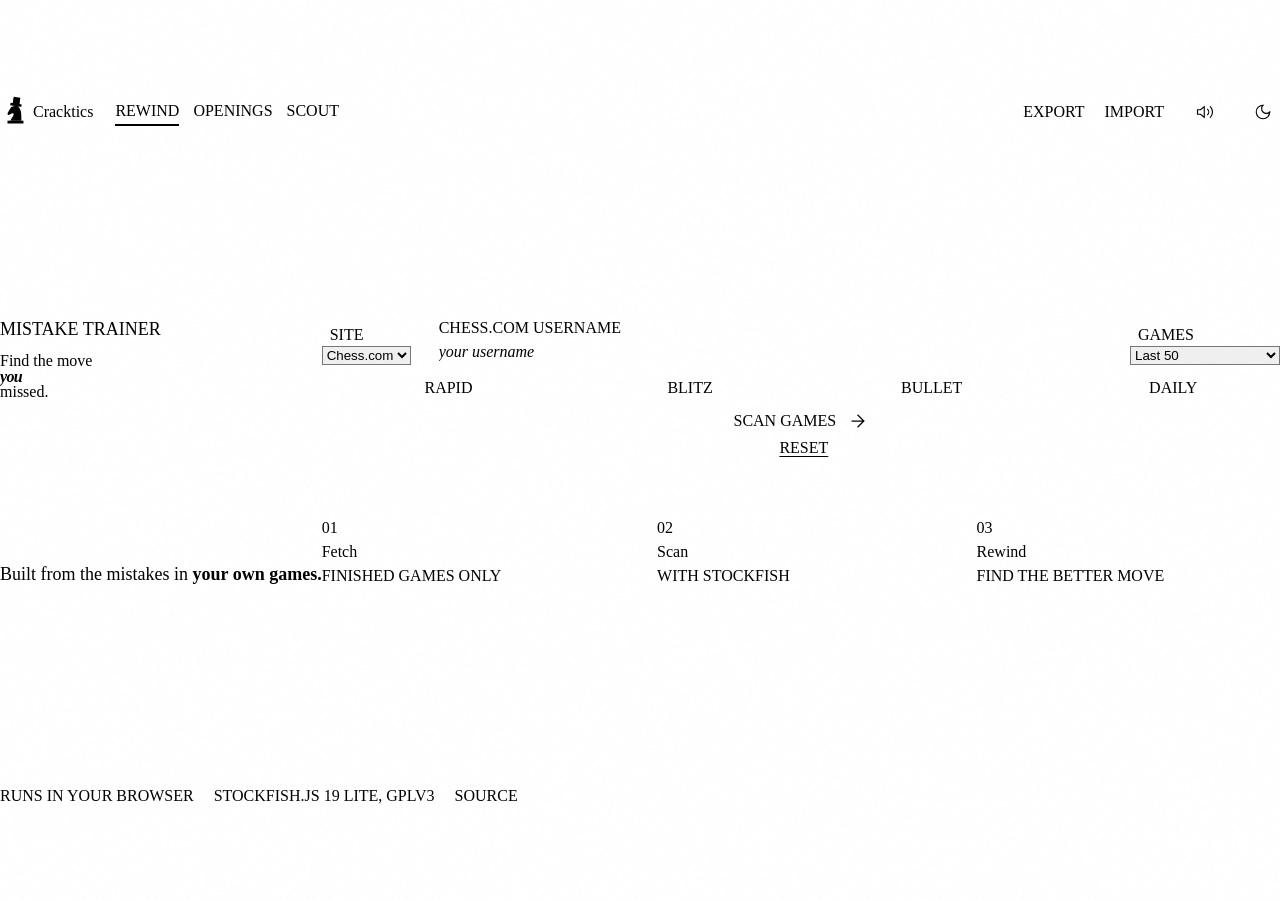
==== web/index.html @ 3b140f95 "Rename the Drill page to Rewind" ====
<!doctype html>
<html lang="en">
<head>
<meta charset="utf-8">
<meta name="viewport" content="width=device-width,initial-scale=1,viewport-fit=cover">
<title>Cracktics</title>
<meta name="description" content="Rewind to the moment before each mistake in your own games and find the move you missed.">
<meta name="theme-color" content="#ffffff">
<link rel="icon" href="./favicon.svg" type="image/svg+xml">
<script>
  // Apply the saved theme (or the system's) before first paint, so the page never flashes.
  try {
    const t = localStorage.getItem("theme") || (matchMedia("(prefers-color-scheme: dark)").matches ? "dark" : "light");
    document.documentElement.dataset.theme = t;
  } catch { document.documentElement.dataset.theme = "light"; }
</script>
<link rel="preconnect" href="https://fonts.googleapis.com">
<link rel="preconnect" href="https://fonts.gstatic.com" crossorigin>
<link rel="stylesheet" href="https://fonts.googleapis.com/css2?family=Playfair+Display:ital,wght@0,400;0,700;1,400;1,700&family=Source+Serif+4:ital,wght@0,400;0,600;1,400&family=JetBrains+Mono:wght@400;500&display=swap">
<link rel="stylesheet" href="https://fonts.googleapis.com/css2?family=Noto+Sans+Symbols+2&display=swap&text=%E2%99%9A%E2%99%9B%E2%99%9C%E2%99%9D%E2%99%9E%E2%99%9F">
<link rel="stylesheet" href="./styles/tokens.css">
<link rel="stylesheet" href="./styles/app.css">
<script type="importmap">{"imports": {"chess.js": "./vendor/chess.js"}}</script>
</head>
<body data-view="intro">
<a class="skip" href="#panel">Skip to the controls</a>
<!-- Icons: lucide (ISC), inlined as a sprite, stroke 1.5. -->
<svg width="0" height="0" style="position:absolute" aria-hidden="true">
  <symbol id="i-next" viewBox="0 0 24 24"><path d="M5 12h14M12 5l7 7-7 7"/></symbol>
  <symbol id="i-moon" viewBox="0 0 24 24"><path d="M12 3a6 6 0 0 0 9 9 9 9 0 1 1-9-9Z"/></symbol>
  <symbol id="i-check" viewBox="0 0 24 24"><path d="M20 6 9 17l-5-5"/></symbol>
  <symbol id="i-x" viewBox="0 0 24 24"><path d="M18 6 6 18M6 6l12 12"/></symbol>
  <symbol id="i-rewind" viewBox="0 0 24 24"><path d="M11 19 2 12l9-7v14ZM22 19l-9-7 9-7v14Z"/></symbol>
  <symbol id="i-replay" viewBox="0 0 24 24"><path d="M3 12a9 9 0 1 0 9-9 9.75 9.75 0 0 0-6.74 2.74L3 8"/><path d="M3 3v5h5"/></symbol>
  <symbol id="i-sound" viewBox="0 0 24 24"><path d="M11 5 6 9H2v6h4l5 4V5ZM15.54 8.46a5 5 0 0 1 0 7.07M19.07 4.93a10 10 0 0 1 0 14.14"/></symbol>
  <symbol id="i-mute" viewBox="0 0 24 24"><path d="M11 5 6 9H2v6h4l5 4V5ZM22 9l-6 6M16 9l6 6"/></symbol>
  <!-- Site marks: Simple Icons (CC0 path data); the names are their owners' trademarks. -->
  <symbol id="i-chesscom" viewBox="0 0 24 24"><path d="M12 0a3.85 3.85 0 0 0-3.875 3.846A3.84 3.84 0 0 0 9.73 6.969l-2.79 1.85c0 .622.144 1.114.434 1.649H9.83c-.014.245-.014.549-.014.925 0 .025.003.048.006.071-.064 1.353-.507 3.472-3.62 5.842-.816.625-1.423 1.495-1.806 2.533a.33.33 0 0 0-.045.084 8.124 8.124 0 0 0-.39 2.516c0 .1.216 1.561 8.038 1.561s8.038-1.46 8.038-1.561c0-2.227-.824-4.048-2.24-5.133-4.034-3.08-3.586-5.74-3.644-6.838h2.458c.29-.535.434-1.027.434-1.649l-2.79-1.836a3.86 3.86 0 0 0 1.604-3.123A3.873 3.873 0 0 0 13.445.275c-.004-.002-.01.004-.015.004A3.76 3.76 0 0 0 12 0Z"/></symbol>
  <symbol id="i-lichess" viewBox="0 0 24 24"><path d="M10.457 6.161a.237.237 0 0 0-.296.165c-.8 2.785 2.819 5.579 5.214 7.428.653.504 1.216.939 1.591 1.292 1.745 1.642 2.564 2.851 2.733 3.178a.24.24 0 0 0 .275.122c.047-.013 4.726-1.3 3.934-4.574a.257.257 0 0 0-.023-.06L18.204 3.407 18.93.295a.24.24 0 0 0-.262-.293c-1.7.201-3.115.435-4.5 1.425-4.844-.323-8.718.9-11.213 3.539C.334 7.737-.246 11.515.085 14.128c.763 5.655 5.191 8.631 9.081 9.532.993.229 1.974.34 2.923.34 3.344 0 6.297-1.381 7.946-3.85a.24.24 0 0 0-.372-.3c-3.411 3.527-9.002 4.134-13.296 1.444-4.485-2.81-6.202-8.41-3.91-12.749C4.741 4.221 8.801 2.362 13.888 3.31c.056.01.115 0 .165-.029l.335-.197c.926-.546 1.961-1.157 2.873-1.279l-.694 1.993a.243.243 0 0 0 .02.202l6.082 10.192c-.193 2.028-1.706 2.506-2.226 2.611-.287-.645-.814-1.364-2.306-2.803-.422-.407-1.21-.941-2.124-1.56-2.364-1.601-5.937-4.02-5.391-5.984a.239.239 0 0 0-.165-.295z"/></symbol>
  <symbol id="i-sun" viewBox="0 0 24 24"><circle cx="12" cy="12" r="4"/><path d="M12 2v2M12 20v2M4.93 4.93l1.41 1.41M17.66 17.66l1.41 1.41M2 12h2M20 12h2M6.34 17.66l-1.41 1.41M19.07 4.93l-1.41 1.41"/></symbol>
</svg>

<div class="app">
  <header class="bar">
    <div class="bar-left">
    <a class="wordmark" href="./" title="Cracktics home">
      <svg class="brand" viewBox="0 0 32 32" aria-hidden="true">
        <path class="ink" d="M11 27.4H22.8C22.8 22 23.2 16 19.6 12.4L19.2 10.2L17.2 11.4C13.8 11.6 11 13.8 9.6 16.6L8 19.8C7.8 20.9 8.9 21.7 10 21.1L12.4 19.6C13.6 19.1 14.7 19.5 14.6 20.8C14.1 23.2 12 24.6 11 27.4Z"/>
        <rect class="ink" x="8" y="27.4" width="17" height="3"/>
        <g class="hat"><g transform="translate(0 1) rotate(8 17 8)">
          <rect class="gap" x="11.2" y="8.2" width="12" height="2.6"/>
          <rect class="ink" x="11.8" y="8.6" width="10.8" height="1.8"/>
          <rect class="ink" x="13.6" y="1.4" width="7.2" height="7.4"/>
          <rect class="accent" x="13.6" y="6.1" width="7.2" height="1.5"/>
        </g></g>
        <circle class="gap" cx="14.2" cy="15.2" r="3"/>
        <circle class="ring" cx="14.2" cy="15.2" r="2.2" stroke-width="1.4"/>
        <path class="ring" d="M16.1 16.6c1.7 1.3 2.4 3.3 2 5.6" stroke-width="0.9"/>
      </svg><span>Cracktics</span></a>
    <nav class="tools" aria-label="Tools">
      <a href="./" aria-current="page">Rewind</a>
      <a href="openings/">Openings</a>
      <a href="scout/">Scout</a>
    </nav>
    </div>
    <div class="bar-right">
      <nav class="bar-links" aria-label="Progress">
        <button class="btn ghost" id="btn-export" type="button">Export</button>
        <label class="btn ghost" for="file-import">Import<input class="visually-hidden" type="file" id="file-import" accept="application/json"></label>
      </nav>
      <button class="theme-btn" id="btn-sound" type="button" aria-pressed="true" aria-label="Sound on" title="Sound on">
        <svg class="icon on" aria-hidden="true"><use href="#i-sound"/></svg>
        <svg class="icon off" aria-hidden="true"><use href="#i-mute"/></svg>
      </button>
      <button class="theme-btn" id="btn-theme" type="button" aria-pressed="false" aria-label="Switch to night mode" title="Switch to night mode">
        <svg class="icon moon" aria-hidden="true"><use href="#i-moon"/></svg>
        <svg class="icon sun" aria-hidden="true"><use href="#i-sun"/></svg>
      </button>
    </div>
  </header>

  <main class="main">
    <div class="stage">
      <div class="hero">
        <div>
          <p class="label">Mistake trainer</p>
          <h1 id="hero-title"><span class="fit" data-fit="0.95">Find the move</span><span class="fit em" data-fit="0.75">you</span><span class="fit" data-fit="0.78">missed.</span></h1>
        </div>
        <div>
          <div class="hero-rule" aria-hidden="true"></div>
          <p>Built from the mistakes in <b>your own games.</b></p>
        </div>
      </div>
      <div class="boardbox">
        <div class="board" id="board" role="grid" aria-label="Chess board"></div>
        <svg class="arrows" id="arrows" viewBox="0 0 8 8" aria-hidden="true"></svg>
        <div class="pop" id="pop" aria-hidden="true"><svg class="icon"><use href="#i-check"/></svg></div>
      </div>
    </div>

    <section class="panel" id="panel" aria-label="Controls">
      <form class="form" id="start">
        <div class="form-summary">
          <span class="who" id="who"></span>
          <button class="btn ghost" type="button" id="btn-change">Change</button>
        </div>
        <div class="form-body">
          <div class="form-row who-row">
            <label class="field site-field"><span class="label">Site</span>
              <select id="site" data-compact>
                <option value="chesscom" data-icon="i-chesscom" selected>Chess.com</option>
                <option value="lichess" data-icon="i-lichess">Lichess</option>
              </select>
            </label>
            <label class="field"><span class="label" id="username-label">Chess.com username</span>
              <input class="input" type="text" id="username" autocomplete="username" autocapitalize="off" spellcheck="false" placeholder="your username" required>
            </label>
            <label class="field"><span class="label">Games</span>
              <select id="range">
                <optgroup label="Most recent">
                  <option value="g25">Last 25</option>
                  <option value="g50" selected>Last 50</option>
                  <option value="g100">Last 100</option>
                  <option value="g200">Last 200</option>
                </optgroup>
                <optgroup label="Time span">
                  <option value="d7">Past week</option>
                  <option value="d14">Past 2 weeks</option>
                  <option value="d30">Past month</option>
                  <option value="d90">Past 3 months</option>
                  <option value="d182">Past 6 months</option>
                  <option value="d365">Past year</option>
                  <option value="all">All time</option>
                </optgroup>
              </select>
            </label>
          </div>
          <div class="form-row tc" style="margin-top:14px">
            <fieldset class="toggles">
              <legend class="visually-hidden">Time controls</legend>
              <label class="toggle"><input type="checkbox" name="tc" value="rapid" checked><span><i class="tick" aria-hidden="true"></i>Rapid</span></label>
              <label class="toggle"><input type="checkbox" name="tc" value="blitz"><span><i class="tick" aria-hidden="true"></i>Blitz</span></label>
              <label class="toggle"><input type="checkbox" name="tc" value="bullet"><span><i class="tick" aria-hidden="true"></i>Bullet</span></label>
              <label class="toggle"><input type="checkbox" name="tc" value="daily"><span><i class="tick" aria-hidden="true"></i>Daily</span></label>
            </fieldset>
            <button class="btn primary" type="submit" id="btn-scan"><span id="scan-label">Scan games</span><svg class="icon"><use href="#i-next"/></svg></button>
            <p class="resume label" id="resume" aria-live="polite">
              <span id="resume-text"></span>
              <button class="link-btn" type="button" id="btn-reset">Reset</button>
              <span class="confirm" id="reset-confirm" hidden>Clear it?
                <button class="link-btn" type="button" id="btn-reset-yes">Clear</button>
                <button class="link-btn" type="button" id="btn-reset-no">Keep</button>
              </span>
            </p>
          </div>
        </div>
        <p class="error" id="error" role="alert" hidden></p>
      </form>

      <ol class="how" aria-label="How it works">
        <li tabindex="0"><h2>Fetch</h2><span class="label">Finished games only</span>
          <div class="peek" aria-hidden="true"><ul class="peek-games">
            <li><b class="w">W</b>vs pawnstorm<span>1–0</span></li>
            <li><b class="l">L</b>vs knightowl<span>0–1</span></li>
            <li><b class="w">W</b>vs e4enjoyer<span>1–0</span></li>
            <li><b class="d">½</b>vs rookie_92<span>½–½</span></li>
          </ul><p>Your finished games, newest first</p></div></li>
        <li tabindex="0"><h2>Scan</h2><span class="label">With Stockfish</span>
          <div class="peek" aria-hidden="true"><div class="mini scanning"><i class="mp " style="--f:4;--r:1;background-image:url(pieces/wK.svg)"></i><i class="mp " style="--f:0;--r:1;background-image:url(pieces/wR.svg)"></i><i class="mp " style="--f:1;--r:2;background-image:url(pieces/wP.svg)"></i><i class="mp " style="--f:5;--r:2;background-image:url(pieces/wP.svg)"></i><i class="mp " style="--f:6;--r:8;background-image:url(pieces/bK.svg)"></i><i class="mp " style="--f:3;--r:4;background-image:url(pieces/bN.svg)"></i><i class="flag" style="--f:3;--r:4"></i><i class="sweep"></i></div><p>Stockfish checks every move you made</p></div></li>
        <li tabindex="0"><h2>Rewind</h2><span class="label">Find the better move</span>
          <div class="peek" aria-hidden="true"><div class="mini"><i class="mp " style="--f:4;--r:1;background-image:url(pieces/wK.svg)"></i><i class="mp " style="--f:0;--r:1;background-image:url(pieces/wR.svg)"></i><i class="mp " style="--f:1;--r:2;background-image:url(pieces/wP.svg)"></i><i class="mp " style="--f:5;--r:2;background-image:url(pieces/wP.svg)"></i><i class="mp " style="--f:6;--r:8;background-image:url(pieces/bK.svg)"></i><i class="mp jump" style="--f:3;--r:4;background-image:url(pieces/bN.svg)"></i><svg class="mini-arrow" viewBox="0 0 8 8"><defs><marker id="mini-head" viewBox="0 0 4 4" refX="2" refY="2" markerWidth="2.2" markerHeight="2.2" orient="auto"><path d="M0 0 4 2 0 4Z"/></marker></defs><path d="M3.5 4.5 2.6 6.3" marker-end="url(#mini-head)"/></svg><i class="tick">✓</i></div><p>Back to before your mistake: find the move you missed</p></div></li>
      </ol>

      <div class="status" id="status" hidden aria-live="polite">
        <div class="readout"><span class="mark" id="status-led" data-state="scanning"></span><span id="status-text"></span></div>
        <div class="meter"><i id="bar"></i></div>
      </div>

      <p class="waiting" id="waiting"><span class="spinner" aria-hidden="true"></span>First positions in a few seconds</p>

      <div class="counters" id="trainer">
        <div class="counter"><b id="st-done">0</b><span class="label">Answered</span></div>
        <div class="counter"><b id="st-acc">–</b><span class="label">Correct</span></div>
        <div class="counter"><b id="st-streak">0</b><span class="label">Streak</span></div>
        <div class="counter vu" title="Spaced repetition: a miss sends a position back to box 1, so it returns sooner">
          <div class="boxes" id="boxes"></div>
          <span class="label">Review boxes</span>
        </div>
      </div>

      <section class="drill" aria-label="Position">
        <div class="meta" id="meta"></div>
        <div class="step-row"><p class="step label" id="step"></p><span class="material label" id="material" title="Material on the board for you (P1 N3 B3 R5 Q9)"></span></div>
        <p class="question" id="question"></p>
        <p class="context label" id="context"></p>

        <div class="answer" id="actions">
          <span class="label">Answer</span>
          <span class="hint-move">Move your piece on the board</span>
          <button class="btn ghost reveal" id="btn-hint" type="button">Hint</button>
          <button class="btn ghost reveal" id="btn-show" type="button" hidden>Show me</button>
        </div>

        <p class="note" id="note" role="status" hidden></p>

        <div id="feedback"></div>
        <div class="btns"><button class="btn primary" id="btn-next" type="button" hidden>Next<svg class="icon"><use href="#i-next"/></svg></button></div>
        <span class="visually-hidden" id="device-side"></span>
      </section>

    </section>
  </main>

  <footer class="foot label">
    <span id="import-note">Runs in your browser</span>
    <a href="https://github.com/nmrugg/stockfish.js" target="_blank" rel="noopener">Stockfish.js 19 lite, GPLv3</a>
    <a href="https://github.com/chongmindev/cracktics" target="_blank" rel="noopener">Source</a>
  </footer>
</div>
<script type="module" src="./src/app.js"></script>
</body>
</html>
---- web/styles/app.css ----
/* Components, from tokens.css only. Radius is 0 everywhere; no drop shadows (inset outlines only).
   The accent appears on the board, the active scan chips, the key move card, progress and the hero's one word. */

[hidden] { display: none !important; }
*, *::before, *::after { box-sizing: border-box; border-radius: 0; }

html { background: var(--paper); }
body {
  margin: 0;
  color: var(--ink);
  font: 400 1rem/1.625 var(--f-body);
  background: var(--paper);
}
/* Paper: horizontal print lines plus faint noise, so the page isn't flat (in either theme). */
body::before, body::after { content: ""; position: fixed; inset: 0; pointer-events: none; z-index: 0; }
body::before { background-image: repeating-linear-gradient(0deg, transparent 0 1px, var(--ink) 1px 2px); background-size: 100% 4px; opacity: 0.015; }
body::after { opacity: 0.02; background-image: url("data:image/svg+xml,%3Csvg viewBox='0 0 256 256' xmlns='http://www.w3.org/2000/svg'%3E%3Cfilter id='n'%3E%3CfeTurbulence type='fractalNoise' baseFrequency='0.8' numOctaves='4' stitchTiles='stitch'/%3E%3C/filter%3E%3Crect width='100%25' height='100%25' filter='url(%23n)'/%3E%3C/svg%3E"); }

a { color: inherit; text-decoration: none; border-bottom: var(--thin); }
a:hover { border-bottom-color: var(--accent); }
:focus-visible { outline: 3px solid var(--ink); outline-offset: 3px; }
.icon { width: 20px; height: 20px; flex: none; stroke: currentColor; fill: none; stroke-width: 1.5; stroke-linecap: square; }
.visually-hidden { position: absolute; width: 1px; height: 1px; overflow: hidden; clip: rect(0 0 0 0); white-space: nowrap; }
.skip { position: absolute; left: 8px; top: -100px; z-index: 10; background: var(--ink); color: var(--paper); padding: 12px 20px; font: 500 12px var(--f-mono); letter-spacing: var(--track-label); text-transform: uppercase; border: 0; }
.skip:focus { top: 8px; }

.label { font: 500 0.75rem/1.4 var(--f-mono); letter-spacing: var(--track-label); text-transform: uppercase; color: var(--ink-muted); }

/* ---------- App frame: one screen on desktop ---------- */
.app { position: relative; z-index: 1; display: grid; grid-template-rows: var(--bar) minmax(0, 1fr) auto; min-height: 100dvh; }
@media (min-width: 1024px) and (min-height: 700px) { .app { height: 100dvh; } }

.bar { display: flex; align-items: center; justify-content: space-between; gap: 24px; padding: 0 var(--pad); border-bottom: var(--thick); }
.wordmark { display: flex; align-items: center; gap: 3px; color: var(--ink); border-bottom: 0;
  font: italic 700 1.375rem/1 var(--f-display); letter-spacing: var(--track-tight); }
.wordmark:focus-visible { outline: 3px solid var(--accent); outline-offset: 4px; }
/* The favicon's knight, drawn in the page's ink so it follows night mode. Hover tips the hat. */
.brand { width: 30px; height: 30px; flex: none; margin-top: -4px; }
.brand .ink { fill: var(--ink); } .brand .gap { fill: var(--paper); } .brand .accent { fill: var(--accent); }
.brand .ring { fill: none; stroke: var(--accent); }
.brand .hat { transition: transform var(--t); transform-box: view-box; transform-origin: 14px 10px; }
.wordmark:hover .brand .hat { transform: translateY(-1.5px) rotate(-10deg); }
.wordmark:hover span { color: var(--accent); }
.bar-right { display: flex; align-items: center; gap: 24px; }
.bar-links { display: flex; gap: 20px; }
@media (max-width: 640px) { .bar-links { display: none; } }
@media (max-width: 420px) { .bar, .bar-right { gap: 12px; } .status-chip { gap: 6px; } }
@media (max-width: 370px) { .status-chip .label { display: none; } }

/* Status mark: a small square. Hollow = idle, filled = ready, blinking = working. */
.mark { display: inline-block; width: 10px; height: 10px; border: var(--medium); flex: none; vertical-align: middle; }
.mark[data-state="ready"] { background: var(--ink); }
.mark[data-state="fetching"], .mark[data-state="scanning"] { background: var(--ink); animation: blink 1s steps(1) infinite; }
.mark[data-state="error"] { background: var(--ink); outline: var(--medium); outline-offset: 2px; }
@keyframes blink { 50% { background: transparent; } }
.status-chip { display: flex; align-items: center; gap: 10px; }

.main { display: grid; gap: var(--gap); padding: var(--pad); min-height: 0; grid-template-columns: minmax(0, 1fr); }
@media (min-width: 1024px) {
  .main { grid-template-columns: auto minmax(360px, 1fr); max-width: 1280px; width: 100%; margin: 0 auto; }
}

/* ---------- Left: the stage (hero type, then the board) ---------- */
.stage { position: relative; width: 100%; aspect-ratio: 1; }
@media (min-width: 1024px) {
  /* As tall as the panel beside it (top and bottom line up), square, at most about half the width. */
  .stage { height: auto; align-self: start; width: min(52vw, calc(100dvh - var(--bar) - var(--foot) - 2 * var(--pad))); }
}
.hero { position: absolute; inset: 0; display: flex; flex-direction: column; justify-content: flex-start; padding: 0 0 8px; }
.hero h1 { margin: 12px 0 0; font: 700 clamp(3rem, min(8vw, 11vh), 8rem)/0.92 var(--f-display); letter-spacing: var(--track-tighter); }
/* Each line is fitted to the stage width by app.js (fitHero), so the three lines form one block and
   "before" becomes the graphic word. The clamp above is only the fallback before the fit runs. */
.hero h1 .fit { display: block; width: max-content; white-space: nowrap; }
.hero h1 .em { font-style: italic; font-weight: 700; color: var(--accent); letter-spacing: -0.04em; line-height: 0.82; }
.hero-rule { display: flex; align-items: center; gap: 0; margin: 20px 0; }
.hero-rule::before { content: ""; flex: 1; border-top: var(--thick); }
.hero-rule::after { content: ""; width: 14px; height: 14px; border: var(--medium); background: var(--accent); }
.hero p { margin: 0; max-width: 44ch; font-size: 1.125rem; color: var(--ink-muted); }
.hero p b { color: var(--ink); font-weight: 600; }

.boardbox { position: absolute; inset: 0; border: var(--medium); }
.board { display: grid; grid-template-columns: repeat(8, 1fr); grid-template-rows: repeat(8, 1fr); width: 100%; height: 100%; }
/* The one place the accent fills an area: the board. Solid squares, real piece drawings. */
.sq { position: relative; display: flex; align-items: center; justify-content: center; border: 0; padding: 0; margin: 0; cursor: pointer; font: inherit; background: var(--sq-light); }
.sq.d { background: var(--sq-dark); }
.sq:focus-visible { outline: 3px solid var(--ink); outline-offset: -3px; z-index: 2; }
/* Last move: an accent frame, no fill, so it reads on light and dark squares alike. */
.sq .lm { position: absolute; inset: 0; box-shadow: inset 0 0 0 3px var(--board-mark); pointer-events: none; }
.sq.sel { box-shadow: inset 0 0 0 4px var(--ink); }
/* Legal targets of the selected piece: a thin frame, no center dots. */
.sq .target { position: absolute; inset: 0; box-shadow: inset 0 0 0 2px color-mix(in srgb, var(--ink) 45%, transparent); pointer-events: none; }
.sq:hover .target { box-shadow: inset 0 0 0 3px var(--ink); }
/* Checks / captures chip: a corner flag on each from- and to-square. */
.sq .hintmark { position: absolute; inset: 0; pointer-events: none; background: linear-gradient(135deg, var(--board-mark) 0 16%, transparent 16%); }
.sq .loose { position: absolute; inset: 0; pointer-events: none; background: repeating-linear-gradient(-45deg, transparent 0 6px, color-mix(in srgb, var(--board-mark) 40%, transparent) 6px 8px); box-shadow: inset 0 0 0 2px var(--board-mark); }
.pc { position: relative; width: 88%; height: 88%; background: center / contain no-repeat; pointer-events: none; }
.pc.wP { background-image: url("../pieces/wP.svg"); } .pc.wN { background-image: url("../pieces/wN.svg"); }
.pc.wB { background-image: url("../pieces/wB.svg"); } .pc.wR { background-image: url("../pieces/wR.svg"); }
.pc.wQ { background-image: url("../pieces/wQ.svg"); } .pc.wK { background-image: url("../pieces/wK.svg"); }
.pc.bP { background-image: url("../pieces/bP.svg"); } .pc.bN { background-image: url("../pieces/bN.svg"); }
.pc.bB { background-image: url("../pieces/bB.svg"); } .pc.bR { background-image: url("../pieces/bR.svg"); }
.pc.bQ { background-image: url("../pieces/bQ.svg"); } .pc.bK { background-image: url("../pieces/bK.svg"); }
.coord { position: absolute; font: 500 10px var(--f-mono); pointer-events: none; color: var(--coord-light); }
.sq.d .coord { color: var(--coord-dark); }
.coord.r { top: 2px; left: 3px; }
.coord.f { bottom: 1px; right: 3px; }
svg.arrows { position: absolute; inset: 0; width: 100%; height: 100%; pointer-events: none; }

/* ---------- Right: the panel ---------- */
.panel { display: flex; flex-direction: column; gap: 16px; min-height: 0; min-width: 0; }
.panel > :not(.drill) { flex: none; }

/* Form */
.form { display: grid; gap: 14px; }
.form-row { display: grid; grid-template-columns: minmax(0, 1fr) 150px; gap: 20px; align-items: end; }
.field { display: flex; flex-direction: column; gap: 2px; }
.input {
  width: 100%; min-height: var(--touch); padding: 4px 8px;
  border: 0; border-bottom: var(--medium); background: transparent;
  font: 500 1.125rem var(--f-mono); color: var(--ink);
}
.input::placeholder { color: var(--ink-muted); font-style: italic; font-family: var(--f-body); }
/* Hover: the underline turns accent and a tint sits behind the field, saying "you can type or pick here". */
.input { transition: background var(--t), border-color var(--t); }
.input:hover, .dropdown-button:hover { background-color: var(--tint); border-bottom-color: var(--accent); }
.input:focus, .input:focus-visible { outline: none; border-bottom-width: 4px; padding-bottom: 2px; }
.field > .label { padding-left: 8px; }
/* Custom dropdown (src/select.js): an underlined button like the inputs, and a framed list below it. */
.dropdown { position: relative; }
.dropdown-button { display: flex; align-items: center; justify-content: space-between; gap: 12px; text-align: left; cursor: pointer;
  background: var(--chevron) no-repeat right 6px center / 18px; padding-right: 32px; }
.dropdown.open .dropdown-button { border-bottom-width: 4px; padding-bottom: 2px; background-image: none; }
.dropdown.open .dropdown-button::after { content: ""; position: absolute; right: 4px; top: 50%; width: 8px; height: 8px; margin-top: -2px;
  border: solid var(--ink); border-width: 1.5px 0 0 1.5px; transform: rotate(45deg); }
.dropdown-list {
  position: absolute; z-index: 20; top: calc(100% + 6px); right: 0; min-width: 100%; width: max-content;
  margin: 0; padding: 6px 0; list-style: none; max-height: min(60vh, 420px); overflow-y: auto;
  background: var(--paper); border: var(--medium); outline: none;
}
.dropdown-group { padding: 10px 14px 4px; font: 500 0.6875rem var(--f-mono); letter-spacing: var(--track-label); text-transform: uppercase; color: var(--ink-muted); }
.dropdown-group:not(:first-child) { border-top: var(--hairline); margin-top: 6px; }
[role="option"] { display: flex; align-items: center; justify-content: space-between; gap: 12px; padding: 8px 14px; cursor: pointer;
  font: 500 1rem var(--f-mono); }
[role="option"].active { background: var(--tint); }
[role="option"][aria-selected="true"] { font-weight: 700; }
[role="option"][aria-selected="true"]::after { content: ""; width: 10px; height: 10px; background: var(--accent); flex: none; }
/* Where you play: a small dropdown left of the username that shows the site's mark; names in the list. */
.who-row { grid-template-columns: auto minmax(0, 1fr) 150px; }
.dropdown.compact .dropdown-button { width: auto; min-width: 72px; }
.dropdown.compact .dropdown-button > span { display: flex; align-items: center; font-size: 0; }
.dropdown.compact .dropdown-list { left: 0; right: auto; }
.logo { width: 20px; height: 20px; flex: none; fill: currentColor; stroke: none; }
.dropdown-button .logo { width: 24px; height: 24px; }
[role="option"] .logo { margin-right: -2px; }
[role="option"] { justify-content: flex-start; }
[role="option"][aria-selected="true"]::after { margin-left: auto; }
/* Progress line under the button; it keeps its height when empty so nothing below it moves */
.resume { margin: -6px 0 0; min-height: 1.1rem; display: flex; flex-wrap: wrap; justify-content: center; gap: 0 6px; }
.resume.empty { visibility: hidden; }
.confirm { display: inline-flex; gap: 6px; color: var(--ink); }
.link-btn { border: 0; padding: 0; background: none; font: inherit; letter-spacing: inherit; text-transform: inherit; color: var(--accent);
  cursor: pointer; text-decoration: underline; text-underline-offset: 3px; }
.link-btn:hover { color: var(--ink); }
.form-row.tc { grid-template-columns: minmax(0, 1fr); gap: 14px; }
.form-row.tc .btn.primary { width: 100%; }
.toggles { flex-wrap: nowrap; }
.toggle { flex: 1; }
.toggle span { justify-content: center; }
/* Time controls: filter chips. Separate (not joined, which reads as pick-one) with a leading check box
   that fills and shows a tick when on: the standard multi-select cue. */
.toggles { border: 0; margin: 0; padding: 0; display: flex; flex-wrap: wrap; gap: 8px; }
.toggles legend { padding: 0; margin-bottom: 6px; }
.toggle { position: relative; }
.toggle input { position: absolute; inset: 0; opacity: 0; margin: 0; cursor: pointer; }
.toggle span {
  display: flex; align-items: center; gap: 8px; min-height: var(--touch); padding: 0 14px 0 10px;
  border: var(--thin); background: var(--paper);
  font: 500 0.75rem var(--f-mono); letter-spacing: var(--track-label); text-transform: uppercase;
  transition: background var(--t), border-color var(--t);
}
.tick { width: 16px; height: 16px; border: 1.5px solid var(--ink); display: grid; place-items: center; flex: none; transition: background var(--t), border-color var(--t); }
.toggle:hover span { background: var(--tint); border-color: var(--accent); }
.toggle:hover .tick { border-color: var(--accent); }
.toggle input:checked + span { border: var(--medium); padding-left: 9px; padding-right: 13px; }
.toggle input:checked + span .tick { background: var(--accent); border-color: var(--accent); }
.toggle input:checked + span .tick::after { content: ""; width: 4px; height: 8px; border: solid var(--paper); border-width: 0 2px 2px 0; transform: translate(0, -1px) rotate(45deg); }
.toggle input:focus-visible + span { outline: 3px solid var(--ink); outline-offset: 2px; }

/* Buttons */
.btn {
  display: inline-flex; align-items: center; justify-content: center; gap: 12px;
  min-height: var(--touch); padding: 0 24px;
  border: var(--medium); background: transparent; color: var(--ink);
  font: 500 0.8125rem var(--f-mono); letter-spacing: var(--track-label); text-transform: uppercase;
  cursor: pointer; text-decoration: none; transition: background var(--t), color var(--t);
}
.btn:hover { background: var(--ink); color: var(--paper); }
.btn.primary { background: var(--ink); color: var(--paper); }
.btn.primary:hover { background: var(--paper); color: var(--ink); }
.btn.ghost { border-color: transparent; padding: 0; min-height: auto; }
.btn.ghost:hover { background: transparent; color: var(--ink); text-decoration: underline; text-underline-offset: 4px; }
.btn:focus-visible { outline: 3px solid var(--ink); outline-offset: 3px; }
.btns { display: flex; flex-wrap: wrap; gap: 12px; }

.error { margin: 0; font: italic 1rem var(--f-body); border-left: var(--thick); padding-left: 12px; }

/* Status: a line of mono text over a 1px rule that fills with black */
.status { display: grid; gap: 8px; }
.status .readout { display: flex; align-items: center; gap: 10px; font: 400 0.8125rem/1.4 var(--f-mono); }
.meter { height: 4px; background: var(--hairline-color); }
.meter i { display: block; height: 100%; width: 0; background: var(--accent); }

/* Counters: the inverted band */
.counters {
  position: relative; display: grid; grid-template-columns: repeat(3, minmax(0, 0.7fr)) minmax(0, 1.6fr);
  background: var(--ink); color: var(--paper); padding: 14px 20px; flex: none; align-items: center;
}
.counters::before { content: ""; position: absolute; inset: 0; pointer-events: none; opacity: 0.03;
  background-image: repeating-linear-gradient(90deg, transparent 0 1px, var(--paper) 1px 2px); background-size: 4px 100%; }
.counter { display: grid; grid-template-rows: 2rem auto; row-gap: 6px; align-content: center; }
.counter + .counter { border-left: 1px solid color-mix(in srgb, var(--paper) 35%, transparent); padding-left: 20px; }
.counter b { display: block; height: 2rem; font: 700 2rem/1 var(--f-display); font-variant-numeric: lining-nums tabular-nums; letter-spacing: var(--track-tight); }
.counter .label { color: color-mix(in srgb, var(--paper) 75%, transparent); }

/* Drill */
.drill { display: flex; flex-direction: column; gap: 12px; border-top: var(--thick); padding-top: 14px; min-height: 0; flex: 1 1 auto; overflow-y: auto; }
.meta { display: flex; flex-wrap: wrap; gap: 4px 16px; }
.meta span { font: 500 0.75rem var(--f-mono); letter-spacing: var(--track-label); text-transform: uppercase; color: var(--ink-muted); }
.meta span + span::before { content: "/"; margin-right: 16px; color: var(--hairline-color); }
.played { display: flex; align-items: baseline; gap: 14px; }
.played-move { font: 700 2.25rem/1 var(--f-mono); letter-spacing: -0.02em; padding: 2px 10px 4px; background: var(--tint); border-bottom: 4px solid var(--accent); }
.question { margin: -2px 0 0; font: italic 400 1.75rem/1.15 var(--f-display); letter-spacing: var(--track-tight); }

/* Scan chips and the answer row: labelled rows, the label column aligned */
.scan, .answer { display: grid; grid-template-columns: 72px repeat(3, auto) 1fr; align-items: center; gap: 8px; }
.answer { display: flex; flex-wrap: wrap; gap: 8px 12px; }
.answer > .label:first-child { width: 72px; }
.reveal { margin-left: auto; }
.chip {
  display: inline-flex; align-items: center; gap: 8px; min-height: var(--touch); padding: 0 14px;
  border: var(--medium); background: var(--paper); cursor: pointer;
  font: 500 0.75rem var(--f-mono); letter-spacing: var(--track-label); text-transform: uppercase;
  transition: background var(--t), color var(--t);
}
.chip b { display: inline-grid; place-items: center; min-width: 22px; height: 22px; padding: 0 4px; font: 700 0.8125rem var(--f-mono); border: var(--thin); }
.chip:hover { background: var(--tint); }
.chip[aria-pressed="true"] { background: var(--accent); border-color: var(--accent); color: var(--paper); }
.chip[aria-pressed="true"] b { border-color: var(--paper); }
.chip:focus-visible { outline: 3px solid var(--ink); outline-offset: 2px; }
.hint-move { font: 500 0.875rem var(--f-body); display: inline-flex; align-items: center; gap: 8px; }
.hint-move::before { content: ""; width: 12px; height: 12px; background: var(--accent); }
.or { font: italic 0.9375rem var(--f-display); color: var(--ink-muted); }
.mv { font: 500 0.85em var(--f-mono); border-bottom: var(--medium); white-space: nowrap; }

/* Feedback: a verdict, move cards and an eval bar. Found = inverted; missed = framed. */
.fb { display: flex; flex-direction: column; gap: 12px; padding: 14px 16px 16px; }
.fb.ok { background: var(--ink); color: var(--paper); }
.fb.no { border: var(--medium); border-left-width: 8px; }
.fb-head { display: flex; align-items: baseline; justify-content: space-between; gap: 12px; }
.fb h2 { margin: 0; font: italic 700 1.5rem/1.1 var(--f-display); letter-spacing: var(--track-tight); }
.game-link { font: 500 0.75rem var(--f-mono); letter-spacing: var(--track-label); text-transform: uppercase; }
.fb.ok .game-link { border-bottom-color: var(--paper); }
.cards { display: grid; grid-template-columns: repeat(auto-fit, minmax(120px, 1fr)); gap: 8px; }
.card { display: flex; flex-direction: column; gap: 2px; padding: 8px 10px; border: var(--thin); }
.fb.ok .card { border-color: color-mix(in srgb, var(--paper) 40%, transparent); }
.fb.ok .card .label { color: color-mix(in srgb, var(--paper) 70%, transparent); }
.card b { font: 700 1.125rem var(--f-mono); }
.card.key { background: var(--accent); border-color: var(--accent); color: var(--paper); }
.card.key .label { color: color-mix(in srgb, var(--paper) 85%, transparent); }
.card.struck b { text-decoration: line-through; text-decoration-thickness: 2px; }
.card.miss b { text-decoration: line-through; text-decoration-thickness: 2px; color: var(--ink-muted); }
.fb.ok .card.miss b { color: color-mix(in srgb, var(--paper) 70%, transparent); }
.mate { font: italic 700 1.75rem/1 var(--f-display); }

.evalbar { display: grid; gap: 6px; }
.evalbar .track { position: relative; height: 10px; border: var(--thin); background: var(--paper); }
.fb.ok .evalbar .track { border-color: var(--paper); }
.evalbar .zero { position: absolute; left: 50%; top: -5px; bottom: -5px; width: 1px; background: var(--ink-muted); }
.evalbar .span { position: absolute; top: 0; bottom: 0; background: var(--accent-soft); }
.evalbar .pt { position: absolute; top: 50%; width: 14px; height: 14px; margin: -7px 0 0 -7px; border: var(--medium); background: var(--paper); }
.evalbar .pt.after { background: var(--ink); }
.fb.ok .evalbar .pt.after { background: var(--accent); border-color: var(--paper); }
.evalbar .ends { display: flex; gap: 10px; font: 700 0.875rem var(--f-mono); }
.evalbar .ends .arrow { color: var(--ink-muted); font-weight: 400; }
.fb.ok .evalbar .ends .arrow { color: color-mix(in srgb, var(--paper) 60%, transparent); }

/* Review boxes, inside the inverted band: bars the height of the numbers; counts in the tooltip */
.vu .boxes { display: flex; gap: 6px; align-items: end; height: 2rem; }
.vu .boxes div { flex: 1; height: 100%; display: flex; align-items: end; }
.vu .boxes i { display: block; width: 100%; min-height: 2px; max-height: 2rem; background: var(--paper); }
.vu .boxes span { display: none; }

/* Footer: across both columns, lined up with them, words from the left */
.foot { display: flex; flex-wrap: wrap; justify-content: flex-start; gap: 4px 20px; width: 100%; max-width: 1280px; margin: 0 auto;
  padding: 0 var(--pad) 16px; }
.foot::before { content: ""; flex: 0 0 100%; border-top: var(--hairline); margin-bottom: 8px; }
.foot a { color: var(--ink-muted); border-bottom-color: var(--hairline-color); }

/* Waiting */
.waiting { margin: 0; display: flex; align-items: center; gap: 12px; font: italic 1.125rem var(--f-body); color: var(--ink-muted); }
.spinner { width: 18px; height: 18px; border: var(--medium); border-color: var(--accent) var(--hairline-color) var(--hairline-color) var(--hairline-color); animation: spin 0.8s steps(8) infinite; }
@keyframes spin { to { transform: rotate(360deg); } }

/* ---------- Views (set by app.js on <body data-view>) ---------- */
body:not([data-view="drill"]) .boardbox,
body:not([data-view="drill"]) .drill,
body:not([data-view="drill"]) .counters { display: none; }
body[data-view="drill"] .hero { display: none; }
body:not([data-view="waiting"]) .waiting { display: none; }
body:not([data-view="intro"]) .how { display: none; }
/* Intro: the form and how-it-works sit centered between the bar and the footer, balancing the hero. */
body[data-view="intro"] .form { margin-top: auto; }

/* How it works: three numbered columns, a word each */
.how { list-style: none; margin: 12px 0 0; padding: 0; border-top: var(--thick); counter-reset: how; display: grid; grid-template-columns: repeat(3, minmax(0, 1fr)); }
.how > li { position: relative; counter-increment: how; display: flex; flex-direction: column; gap: 6px; padding: 18px 16px 18px 0; }
.how > li + li { border-left: var(--hairline); padding-left: 16px; }
.how > li::before { content: "0" counter(how); font: 400 3rem/1 var(--f-display); color: var(--accent); }
.how > li > .label { white-space: nowrap; }
.how h2 { margin: 0; font: 700 1.5rem/1.1 var(--f-display); letter-spacing: var(--track-tight); }

body[data-view="drill"] .form:not(.open) .form-body { display: none; }
.form-summary { display: none; align-items: center; justify-content: space-between; gap: 12px; }
body[data-view="drill"] .form:not(.open) .form-summary { display: flex; }
.form-summary .who { font: 500 0.875rem var(--f-mono); }

@media (max-width: 1023px) {
  .main { padding-top: 24px; }
  .hero { position: static; }
  .stage { aspect-ratio: auto; }
  body[data-view="drill"] .stage { aspect-ratio: 1; }
  .form-row { grid-template-columns: minmax(0, 1fr); }
  .form-row.tc { grid-template-columns: minmax(0, 1fr); }
  .who-row { grid-template-columns: auto minmax(0, 1fr); }
  .who-row > .field:last-child { grid-column: 1 / -1; }
}

@media (max-width: 640px) {
  .how > li { padding-right: 10px; }
  .how > li + li { padding-left: 10px; }
  .how > li > .label { white-space: normal; }
  .how h2 { font-size: 1.25rem; }
  .counters { grid-template-columns: repeat(3, minmax(0, 1fr)); padding: 12px 16px; row-gap: 10px; }
  .counter + .counter { padding-left: 12px; }
  .counter.vu { grid-column: 1 / -1; border-left: 0; padding-left: 0; padding-top: 10px;
    border-top: 1px solid color-mix(in srgb, var(--paper) 35%, transparent); }
  .scan { grid-template-columns: repeat(3, minmax(0, 1fr)); }
  .scan > .label { grid-column: 1 / -1; }
  .scan .chip { justify-content: center; padding: 0 8px; }
}

@media (prefers-reduced-motion: reduce) {
  *, *::before, *::after { animation: none !important; transition: none !important; }
  .pop.show { opacity: 1; }   /* no pop animation: the check just shows for a second */
}

/* Where you are: step label, and the line of moves you can step through (← →) */
.step-row { display: flex; flex-wrap: wrap; justify-content: space-between; gap: 4px 16px; margin-top: -4px; }
.step { margin: 0; color: var(--accent); font-weight: 700; }
.card .sub { font: 500 0.6875rem/1.3 var(--f-mono); letter-spacing: var(--track-label); text-transform: uppercase; opacity: 0.85; }

/* The idea: the engine's line, one caption per move, revealed as the board plays it */
.walk { display: grid; gap: 8px; padding-top: 10px; border-top: 1px solid color-mix(in srgb, currentColor 30%, transparent); }
.fb.ok .walk .label { color: color-mix(in srgb, var(--paper) 70%, transparent); }
.walk-wait { margin: 0; font-style: italic; opacity: 0.75; }
.walk-steps { margin: 0; padding: 0; list-style: none; display: grid; gap: 4px; }
.walk-steps button { display: grid; grid-template-columns: 6.5em 1fr; gap: 10px; align-items: baseline; width: 100%; padding: 3px 8px;
  border: 0; border-left: 3px solid transparent; background: none; color: inherit; font: inherit; font-size: 0.9375rem; line-height: 1.35;
  text-align: left; cursor: pointer; opacity: 0.6; transition: opacity var(--t); }
.walk-steps button:hover { opacity: 0.9; }
.walk-steps li:only-child button, .walk-steps li.on button { opacity: 1; border-left-color: var(--accent); }
.walk-steps li:only-child button { cursor: default; }
.walk-steps button:focus-visible { outline: 2px solid var(--accent); outline-offset: 1px; }
.walk-steps li b { font: 600 0.875rem var(--f-mono); white-space: nowrap; }
.walk-steps li span b { font: 600 0.9em var(--f-mono); }
.walk-sum { margin: 0; font-style: italic; font-family: var(--f-display); font-size: 1.125rem; padding-left: 11px; }
/* Once the fix step starts, "why it works" stays as a record: no stepping, a little dimmer. */
.walk.why.done { opacity: 0.7; }
.walk.why.done .walk-step { display: none; }
.walk.why.done .walk-steps button { pointer-events: none; }
.walk-step { justify-self: start; display: inline-flex; align-items: center; gap: 6px; }
.walk-step .icon { width: 16px; height: 16px; }

/* Rewind before the fix step: a quiet tag fades in, the board fades slightly, and the moves run backwards */
.rewind-tag { position: absolute; top: 8px; left: 8px; z-index: 4; display: inline-flex; align-items: center; gap: 4px; padding: 2px 8px;
  background: var(--paper); color: var(--ink-muted); border: var(--hairline); font: 500 0.6875rem var(--f-mono); letter-spacing: var(--track-label);
  text-transform: uppercase; pointer-events: none; opacity: 0; transition: opacity 150ms; }
.rewind-tag .icon { width: 12px; height: 12px; fill: currentColor; stroke: none; }
.boardbox.rewinding .rewind-tag { opacity: 1; }
.board { transition: opacity 150ms; }
.boardbox.rewinding .board { opacity: 0.85; }

/* Verdicts: a badge on the square you moved to, and a check that pops over the board when you get it */
.sq .verdict { position: absolute; top: 3%; right: 3%; width: 36%; height: 36%; display: grid; place-items: center; z-index: 2;
  pointer-events: none; border: 2px solid #ffffff; }
.sq .verdict.ok { background: var(--ok-bg); color: var(--ok-fg); }
.sq .verdict.no { background: var(--no-bg); color: var(--no-fg); }
.sq .verdict .icon { width: 72%; height: 72%; stroke-width: 3; }
.pc.ghost { position: absolute; }
.pop { position: absolute; left: 39%; top: 39%; width: 22%; height: 22%; display: grid; place-items: center; z-index: 4; pointer-events: none;
  background: var(--ok-bg); color: var(--ok-fg); border: 3px solid #ffffff; opacity: 0; }
.pop .icon { width: 64%; height: 64%; stroke-width: 2.5; }
.pop.show { animation: pop 1s ease-out forwards; }
@keyframes pop {
  0% { opacity: 0; transform: scale(0.5); }
  14% { opacity: 1; transform: scale(1.08); }
  24% { transform: scale(1); }
  65% { opacity: 1; }
  100% { opacity: 0; transform: scale(1); }
}
.theme-btn .off { display: none; }
.theme-btn[aria-pressed="false"] .on { display: none; }
.theme-btn[aria-pressed="false"] .off { display: block; }

/* Try-again notes, the fix step, and the game link's arrow */
.note { margin: 0; padding: 8px 12px; border-left: var(--thick); border-color: var(--accent); background: var(--tint); font-size: 0.9375rem; }
.note b { font: 600 0.9em var(--f-mono); }
.fb.fix { margin-top: 10px; }
.evalbar-note { margin-top: -4px; }
.fb.ok .evalbar-note { color: color-mix(in srgb, var(--paper) 75%, transparent); }
.game-link { display: inline-flex; align-items: baseline; gap: 4px; border-bottom: var(--thin); }
.game-link:hover { border-bottom-color: currentColor; }
.game-link .arr { display: inline-block; transition: transform var(--t); }
.game-link:hover .arr { transform: translate(3px, -3px); }

/* Arrows on the board follow the theme */
svg.arrows line { stroke: var(--ink); }
svg.arrows polygon { fill: var(--ink); }

/* Theme switch */
.theme-btn { display: inline-flex; align-items: center; justify-content: center; width: 34px; height: 34px; padding: 0; border: var(--thin); background: transparent; color: var(--ink); cursor: pointer; font: 500 0.75rem var(--f-mono); letter-spacing: var(--track-label); text-transform: uppercase; transition: background var(--t), color var(--t); }
.theme-btn:hover { background: var(--ink); color: var(--paper); }
.theme-btn:focus-visible { outline: 3px solid var(--ink); outline-offset: 2px; }
.theme-btn .icon { width: 18px; height: 18px; }
.theme-btn .sun { display: none; }
:root[data-theme="dark"] .theme-btn .sun { display: block; }
:root[data-theme="dark"] .theme-btn .moon { display: none; }

/* ---------- Intro on desktop: the hero and the panel share one top and one bottom ---------- */
@media (min-width: 1024px) {
  body[data-view="intro"] .main { align-content: center; }
  body[data-view="intro"] .stage { aspect-ratio: auto; height: auto; align-self: stretch; max-height: none;
    width: min(52vw, calc(0.9 * (100dvh - var(--bar) - var(--foot) - 2 * var(--pad)))); }
  body[data-view="intro"] .hero { position: static; height: 100%; justify-content: space-between; gap: 24px; padding: 0; }
  body[data-view="intro"] .panel { justify-content: space-between; gap: 32px; }
  body[data-view="intro"] .form { margin-top: 0; }
  body[data-view="intro"] .how > li { padding-bottom: 0; }
}

/* ---------- How it works: a small preview of each step on hover or focus ---------- */
.how > li { outline: none; cursor: default; }
.how > li:focus-visible h2 { text-decoration: underline 3px var(--accent); text-underline-offset: 4px; }
.peek { position: absolute; z-index: 30; bottom: calc(100% + 10px); left: 0; width: 210px; padding: 10px;
  background: var(--paper); border: var(--medium); box-shadow: 6px 6px 0 var(--ink);
  opacity: 0; translate: 0 6px; pointer-events: none; transition: opacity var(--t), translate var(--t); }
.how > li:nth-child(2) .peek { left: 50%; margin-left: -105px; }
.how > li:last-child .peek { left: auto; right: 0; }
.how > li:hover .peek, .how > li:focus .peek { opacity: 1; translate: 0 0; }
.peek p { margin: 8px 0 0; font: 500 0.6875rem/1.4 var(--f-mono); letter-spacing: var(--track-label); text-transform: uppercase; color: var(--ink-muted); }
/* Not animated until shown, so the loops start from the beginning each time. */
.how > li:not(:hover):not(:focus) .peek * { animation-play-state: paused !important; animation-name: none !important; }

.peek-games { list-style: none; margin: 0; padding: 0; display: grid; gap: 4px; }
.peek-games li { display: flex; align-items: center; gap: 8px; padding: 5px 6px; border: var(--hairline); font: 500 0.75rem var(--f-mono);
  animation: peek-row 3s ease-out infinite both; }
.peek-games li:nth-child(2) { animation-delay: 0.2s; } .peek-games li:nth-child(3) { animation-delay: 0.4s; } .peek-games li:nth-child(4) { animation-delay: 0.6s; }
.peek-games b { display: grid; place-items: center; width: 16px; height: 16px; font-size: 0.625rem; background: var(--ink); color: var(--paper); }
.peek-games b.l { background: transparent; color: var(--ink); border: 1px solid var(--ink); }
.peek-games b.d { background: var(--accent-mid); color: var(--ink); }
.peek-games span { margin-left: auto; color: var(--ink-muted); }
@keyframes peek-row { 0% { opacity: 0; translate: 0 -6px; } 12%, 100% { opacity: 1; translate: 0 0; } }

.mini { position: relative; width: 100%; aspect-ratio: 1; overflow: hidden; border: var(--thin);
  background: repeating-conic-gradient(var(--sq-dark) 0 25%, var(--sq-light) 0 50%) 0 0 / 25% 25%; }
.mp, .flag { position: absolute; width: 12.5%; height: 12.5%; left: calc(var(--f) * 12.5%); top: calc((8 - var(--r)) * 12.5%); }
.mp { background: center / 88% no-repeat; }
.flag { background: linear-gradient(135deg, var(--board-mark) 0 26%, transparent 26%); box-shadow: inset 0 0 0 2px var(--board-mark);
  animation: peek-flag 2.6s steps(1) infinite; }
.sweep { position: absolute; left: 0; right: 0; top: 100%; height: 12.5%; border-bottom: 2px solid var(--accent);
  background: linear-gradient(transparent, color-mix(in srgb, var(--accent) 40%, transparent)); animation: peek-sweep 2.6s linear infinite; }
@keyframes peek-sweep { from { top: -12.5%; } 70%, to { top: 100%; } }
@keyframes peek-flag { 0% { opacity: 0; } 42% { opacity: 1; } }
.mp.jump { animation: peek-jump 3.2s ease-in-out infinite; }
@keyframes peek-jump { 0%, 40% { translate: 0 0; } 55%, 100% { translate: -100% 200%; } }
.mini-arrow { position: absolute; inset: 0; width: 100%; height: 100%; }
.mini-arrow path { fill: none; stroke: var(--accent); stroke-width: 0.22; stroke-linecap: round; stroke-dasharray: 3; animation: peek-draw 3.2s ease-out infinite; }
.mini-arrow marker path { fill: var(--accent); stroke: none; animation: none; }
@keyframes peek-draw { 0% { stroke-dashoffset: 3; opacity: 1; } 35% { stroke-dashoffset: 0; } 50% { opacity: 1; } 60%, 100% { opacity: 0; } }
.mini .tick { position: absolute; top: 6px; left: 6px; display: grid; place-items: center; width: 26px; height: 26px; font: 700 1rem/1 var(--f-mono); font-style: normal;
  background: var(--ok-bg); color: var(--ok-fg); animation: peek-tick 3.2s steps(1) infinite; }
@keyframes peek-tick { 0% { opacity: 0; } 58% { opacity: 1; } }

/* ---------- Tools nav in the bar: the drill and scout ---------- */
.bar-left { display: flex; align-items: center; gap: 22px; min-width: 0; }
.tools { display: flex; gap: 14px; }
.tools a { border: 0; padding: 4px 0; font: 500 0.75rem var(--f-mono); letter-spacing: var(--track-label); text-transform: uppercase; color: var(--ink-muted);
  border-bottom: 2px solid transparent; }
.tools a:hover { color: var(--ink); border-bottom-color: var(--accent); }
.tools a[aria-current="page"] { color: var(--ink); border-bottom-color: var(--ink); }
@media (max-width: 420px) { .bar-left { gap: 12px; } .tools { gap: 10px; } .wordmark span { display: none; } }

/* The mistake puzzle: a line of context under the question, other good moves and the game move's link in the feedback */
.context { margin: -6px 0 0; color: var(--ink-muted); text-transform: none; letter-spacing: 0; font: italic 400 1rem var(--f-body); }
.context:empty { display: none; }
.fb .also { margin: 0; }
.fb .see-played { justify-self: start; text-transform: none; }

/* Picking a piece up (src/drag.js): the lifted copy follows the pointer, larger, shadowed, bobbing a little;
   the piece left on its square fades while it's in the air. */
.board.can-lift { touch-action: none; }
.board[data-lifting] .sq.sel .pc { opacity: 0.25; }
.sq.drop-over { box-shadow: inset 0 0 0 4px var(--ink); }
.pc.lifted {
  position: fixed; left: 0; top: 0; z-index: 1000; pointer-events: none;
  scale: 1.18; filter: drop-shadow(0 12px 10px rgb(0 0 0 / 0.35));
  animation: lift-bob 1.3s ease-in-out infinite;
}
.pc.lifted.settling { scale: 1; filter: none; animation: none; transition: transform 110ms ease-out, scale 110ms ease-out; }
@keyframes lift-bob { 0%, 100% { translate: 0 -3px; } 50% { translate: 0 3px; } }
@media (prefers-reduced-motion: reduce) { .pc.lifted { animation: none; } }
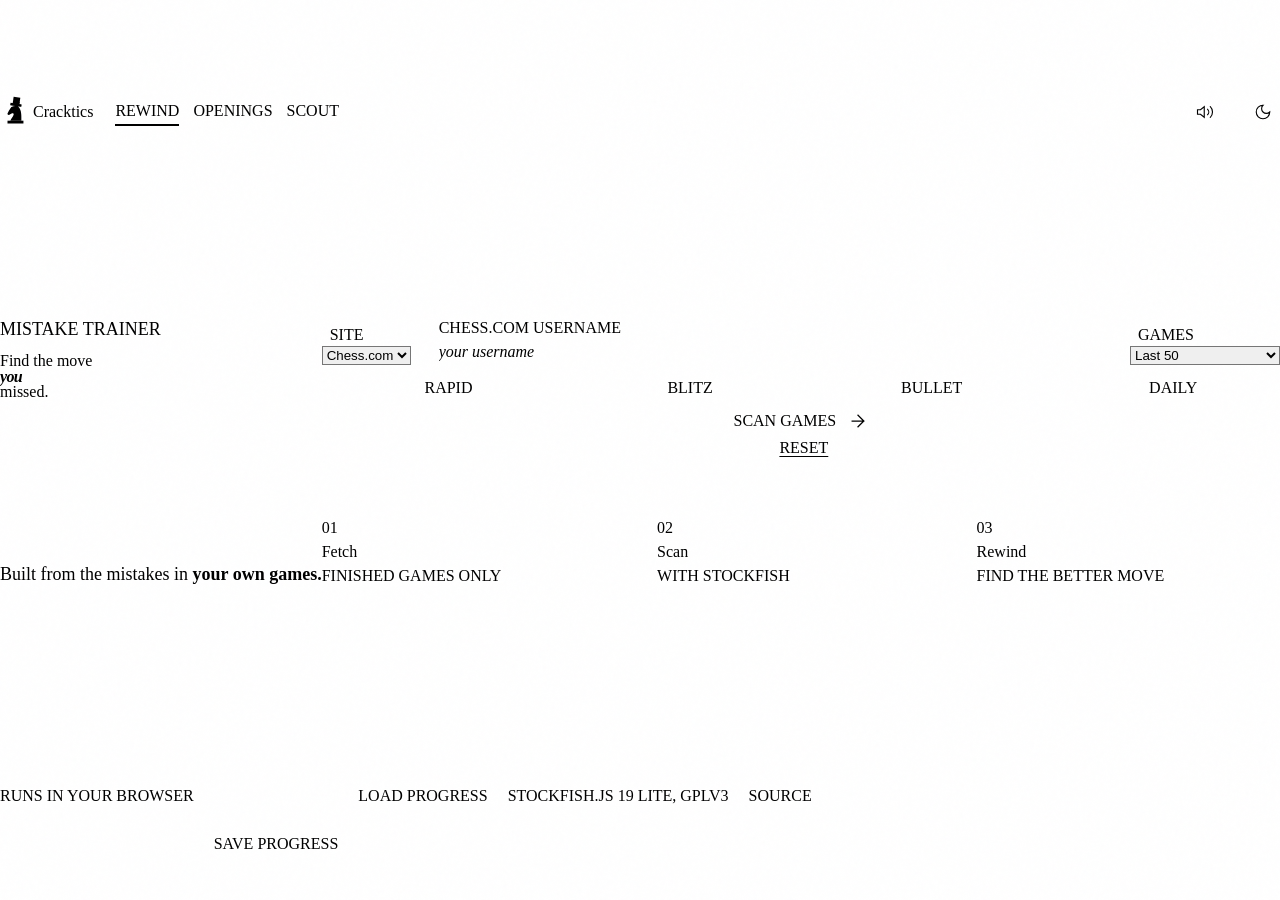
==== commit 23c84e2d: "Progress export/import move from the header to quiet footer links (Save progress / Load progress)" ====
--- a/web/index.html
+++ b/web/index.html
@@ -64,10 +64,6 @@
     </nav>
     </div>
     <div class="bar-right">
-      <nav class="bar-links" aria-label="Progress">
-        <button class="btn ghost" id="btn-export" type="button">Export</button>
-        <label class="btn ghost" for="file-import">Import<input class="visually-hidden" type="file" id="file-import" accept="application/json"></label>
-      </nav>
       <button class="theme-btn" id="btn-sound" type="button" aria-pressed="true" aria-label="Sound on" title="Sound on">
         <svg class="icon on" aria-hidden="true"><use href="#i-sound"/></svg>
         <svg class="icon off" aria-hidden="true"><use href="#i-mute"/></svg>
@@ -213,6 +209,8 @@
 
   <footer class="foot label">
     <span id="import-note">Runs in your browser</span>
+    <button class="foot-btn" id="btn-export" type="button" title="Download your Rewind progress, to load in another browser">Save progress</button>
+    <label class="foot-btn" for="file-import" title="Load a progress file saved in another browser">Load progress<input class="visually-hidden" type="file" id="file-import" accept="application/json"></label>
     <a href="https://github.com/nmrugg/stockfish.js" target="_blank" rel="noopener">Stockfish.js 19 lite, GPLv3</a>
     <a href="https://github.com/chongmindev/cracktics" target="_blank" rel="noopener">Source</a>
   </footer>
--- a/web/styles/app.css
+++ b/web/styles/app.css
@@ -42,8 +42,6 @@
 .wordmark:hover .brand .hat { transform: translateY(-1.5px) rotate(-10deg); }
 .wordmark:hover span { color: var(--accent); }
 .bar-right { display: flex; align-items: center; gap: 24px; }
-.bar-links { display: flex; gap: 20px; }
-@media (max-width: 640px) { .bar-links { display: none; } }
 @media (max-width: 420px) { .bar, .bar-right { gap: 12px; } .status-chip { gap: 6px; } }
 @media (max-width: 370px) { .status-chip .label { display: none; } }
 
@@ -295,6 +293,9 @@
   padding: 0 var(--pad) 16px; }
 .foot::before { content: ""; flex: 0 0 100%; border-top: var(--hairline); margin-bottom: 8px; }
 .foot a { color: var(--ink-muted); border-bottom-color: var(--hairline-color); }
+.foot-btn { font: inherit; letter-spacing: inherit; text-transform: inherit; color: var(--ink-muted); background: none; border: 0;
+  border-bottom: 1px solid var(--hairline-color); padding: 0; cursor: pointer; }
+.foot-btn:hover, .foot-btn:focus-within { color: var(--ink); }
 
 /* Waiting */
 .waiting { margin: 0; display: flex; align-items: center; gap: 12px; font: italic 1.125rem var(--f-body); color: var(--ink-muted); }
@@ -518,3 +519,9 @@
 .pc.lifted.settling { scale: 1; filter: none; animation: none; transition: transform 110ms ease-out, scale 110ms ease-out; }
 @keyframes lift-bob { 0%, 100% { translate: 0 -3px; } 50% { translate: 0 3px; } }
 @media (prefers-reduced-motion: reduce) { .pc.lifted { animation: none; } }
+
+/* Next stays in view once it shows: stuck to the bottom of the panel on desktop, of the screen on phones (where the
+   page scrolls, so the panel mustn't be a scroll box of its own). Explanations that load after it can't push it out. */
+.drill .btns:has(#btn-next:not([hidden])) { position: sticky; bottom: 0; z-index: 2; padding: 10px 0 12px; background: var(--paper);
+  box-shadow: 0 -10px 10px -10px color-mix(in srgb, var(--ink) 35%, transparent); }
+@media (max-width: 1023px), (max-height: 699px) { .drill { overflow: visible; } }
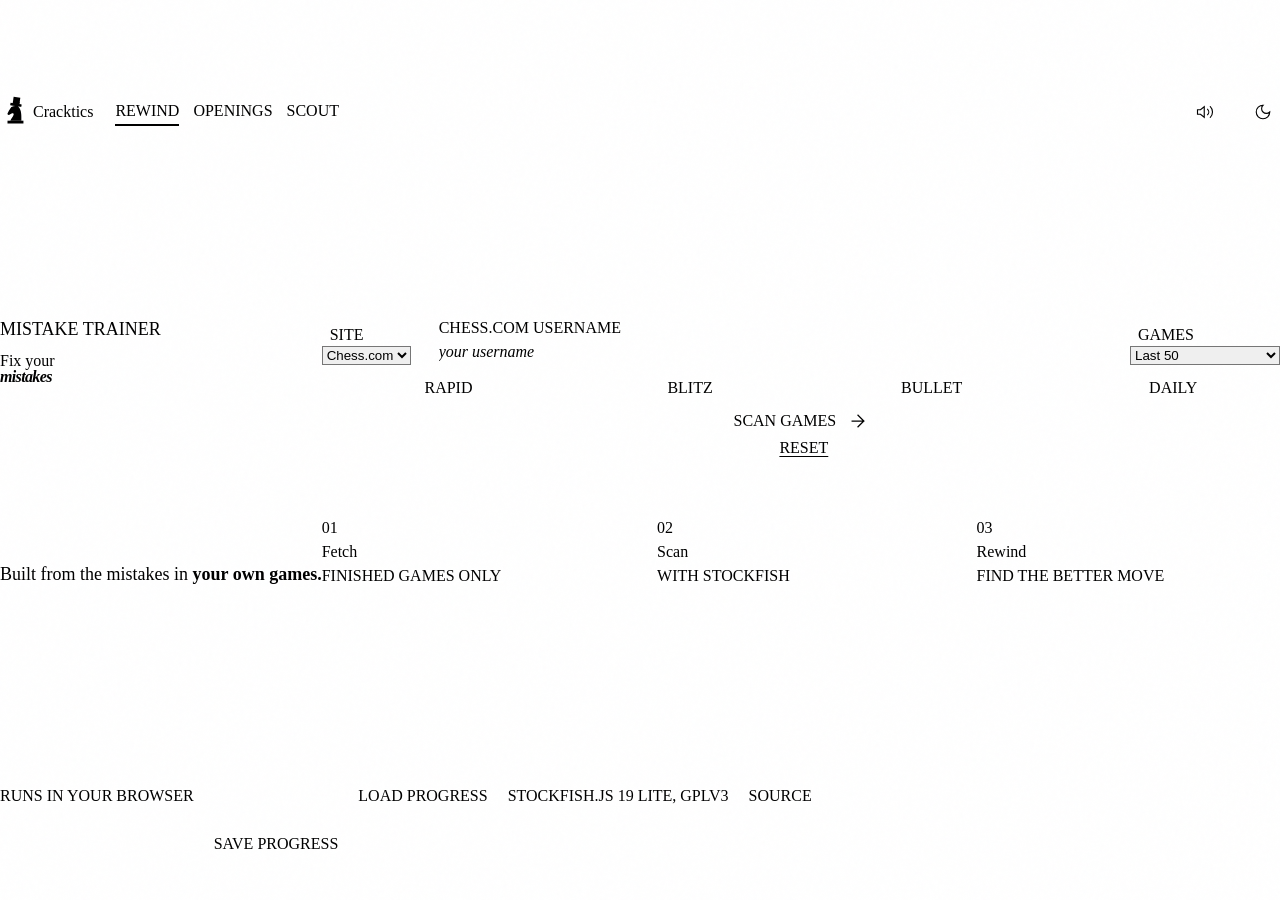
==== commit 92fbbfa7: "Headlines: Fix your mistakes / Know your openings / Study your opponents" ====
--- a/web/index.html
+++ b/web/index.html
@@ -80,7 +80,7 @@
       <div class="hero">
         <div>
           <p class="label">Mistake trainer</p>
-          <h1 id="hero-title"><span class="fit" data-fit="0.95">Find the move</span><span class="fit em" data-fit="0.75">you</span><span class="fit" data-fit="0.78">missed.</span></h1>
+          <h1 id="hero-title"><span class="fit" data-fit="0.8">Fix your</span><span class="fit em" data-fit="0.95">mistakes</span></h1>
         </div>
         <div>
           <div class="hero-rule" aria-hidden="true"></div>
@@ -186,7 +186,7 @@
 
       <section class="drill" aria-label="Position">
         <div class="meta" id="meta"></div>
-        <div class="step-row"><p class="step label" id="step"></p><span class="material label" id="material" title="Material on the board for you (P1 N3 B3 R5 Q9)"></span></div>
+        <div class="step-row"><p class="step label" id="step"></p><span class="eval-label label" id="eval-label"></span><span class="material label" id="material" title="Material on the board for you (P1 N3 B3 R5 Q9)"></span></div>
         <p class="question" id="question"></p>
         <p class="context label" id="context"></p>
 
--- a/web/styles/app.css
+++ b/web/styles/app.css
@@ -525,3 +525,18 @@
 .drill .btns:has(#btn-next:not([hidden])) { position: sticky; bottom: 0; z-index: 2; padding: 10px 0 12px; background: var(--paper);
   box-shadow: 0 -10px 10px -10px color-mix(in srgb, var(--ink) 35%, transparent); }
 @media (max-width: 1023px), (max-height: 699px) { .drill { overflow: visible; } }
+
+/* ---------- Eval bar (evalbar.js): a strip off the board's left edge, your colour from the bottom ---------- */
+.boardbox { --evalw: 12px; --evalgap: 8px; }
+@media (max-width: 640px) { .boardbox { --evalw: 7px; --evalgap: 5px; } }
+.evalbar-v { position: absolute; top: -2px; bottom: -2px; left: calc(-1 * (var(--evalw) + var(--evalgap))); width: var(--evalw);
+  border: var(--thin); border-color: var(--ink); background: #1f1f1f; overflow: hidden; }
+.evalbar-v .fill { position: absolute; left: 0; right: 0; bottom: 0; height: var(--share, 50%); background: #f2f2f2;
+  transition: height 350ms cubic-bezier(.2,.7,.3,1); }
+.evalbar-v.black-bottom { background: #f2f2f2; }
+.evalbar-v.black-bottom .fill { background: #1f1f1f; }
+.evalbar-v .mid { position: absolute; left: 0; right: 0; top: 50%; border-top: 1px solid var(--accent); opacity: 0.8; }
+.evalbar-v.pending .fill { opacity: 0.55; }
+.eval-label { color: var(--ink-muted); }
+.eval-label b { color: var(--ink); font-weight: 600; }
+@media (max-width: 640px) { .eval-label .words { display: none; } }
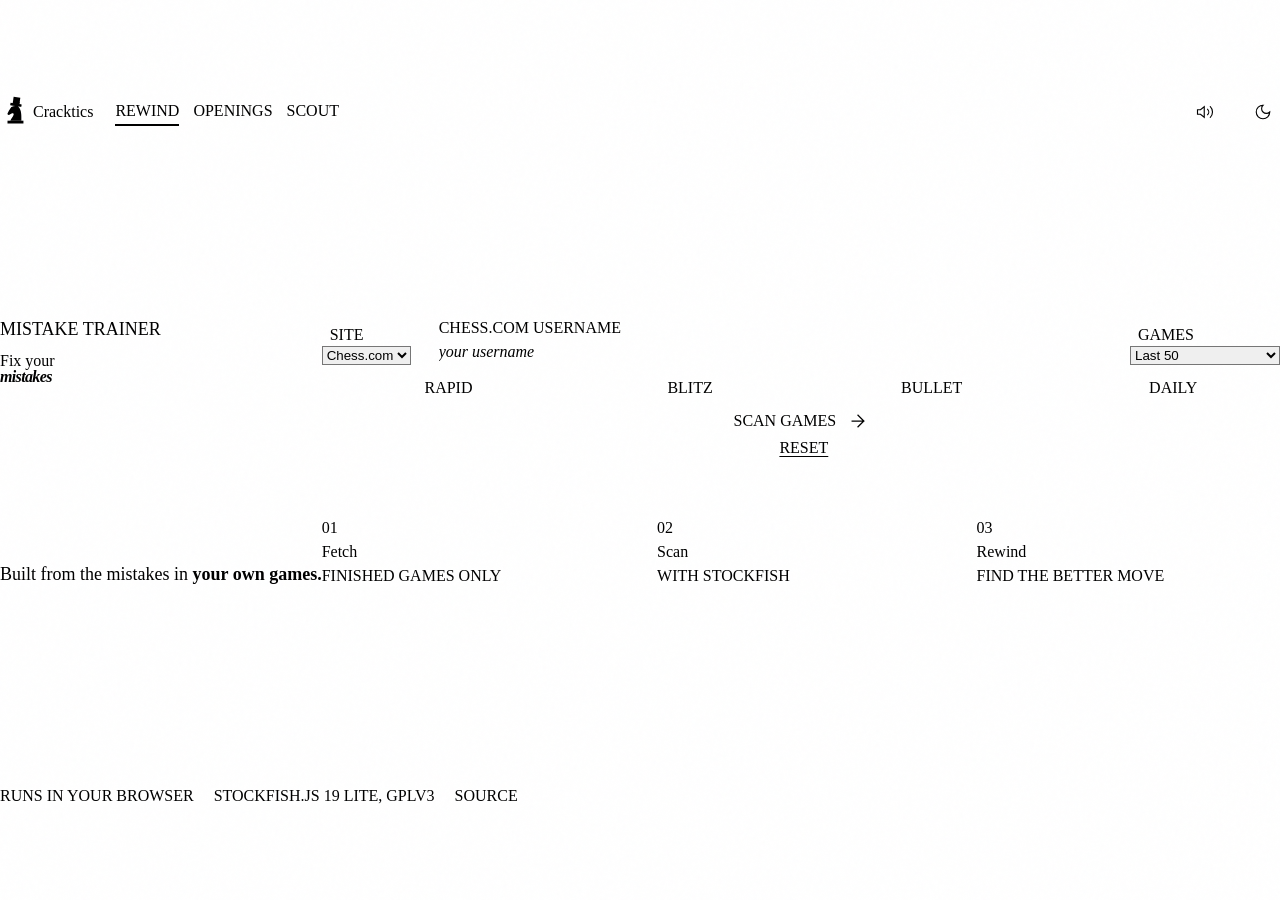
==== commit 31716b12: "Remove the save/load progress links: progress already saves itself in each browser" ====
--- a/web/index.html
+++ b/web/index.html
@@ -178,9 +178,9 @@
         <div class="counter"><b id="st-done">0</b><span class="label">Answered</span></div>
         <div class="counter"><b id="st-acc">–</b><span class="label">Correct</span></div>
         <div class="counter"><b id="st-streak">0</b><span class="label">Streak</span></div>
-        <div class="counter vu" title="Spaced repetition: a miss sends a position back to box 1, so it returns sooner">
+        <div class="counter vu">
           <div class="boxes" id="boxes"></div>
-          <span class="label">Review boxes</span>
+          <span class="label">How well you know them</span>
         </div>
       </div>
 
@@ -209,8 +209,6 @@
 
   <footer class="foot label">
     <span id="import-note">Runs in your browser</span>
-    <button class="foot-btn" id="btn-export" type="button" title="Download your Rewind progress, to load in another browser">Save progress</button>
-    <label class="foot-btn" for="file-import" title="Load a progress file saved in another browser">Load progress<input class="visually-hidden" type="file" id="file-import" accept="application/json"></label>
     <a href="https://github.com/nmrugg/stockfish.js" target="_blank" rel="noopener">Stockfish.js 19 lite, GPLv3</a>
     <a href="https://github.com/chongmindev/cracktics" target="_blank" rel="noopener">Source</a>
   </footer>
--- a/web/styles/app.css
+++ b/web/styles/app.css
@@ -85,9 +85,14 @@
 /* Last move: an accent frame, no fill, so it reads on light and dark squares alike. */
 .sq .lm { position: absolute; inset: 0; box-shadow: inset 0 0 0 3px var(--board-mark); pointer-events: none; }
 .sq.sel { box-shadow: inset 0 0 0 4px var(--ink); }
-/* Legal targets of the selected piece: a thin frame, no center dots. */
-.sq .target { position: absolute; inset: 0; box-shadow: inset 0 0 0 2px color-mix(in srgb, var(--ink) 45%, transparent); pointer-events: none; }
-.sq:hover .target { box-shadow: inset 0 0 0 3px var(--ink); }
+/* Legal targets of the selected piece: a dot on an empty square, a ring round a piece it can take; the square
+   under the pointer gets a frame too. */
+.sq .target { position: absolute; inset: 0; pointer-events: none;
+  background: radial-gradient(circle, color-mix(in srgb, var(--ink) 42%, transparent) 0 17%, transparent 18%); }
+.sq:has(.pc) .target { background: radial-gradient(circle, transparent 0 64%, color-mix(in srgb, var(--ink) 42%, transparent) 65%); }
+.sq:hover .target, .sq.drop-over .target { box-shadow: inset 0 0 0 3px var(--ink); }
+.sq:hover:not(:has(.pc)) .target, .sq.drop-over:not(:has(.pc)) .target {
+  background: radial-gradient(circle, color-mix(in srgb, var(--ink) 65%, transparent) 0 19%, transparent 20%); }
 /* Checks / captures chip: a corner flag on each from- and to-square. */
 .sq .hintmark { position: absolute; inset: 0; pointer-events: none; background: linear-gradient(135deg, var(--board-mark) 0 16%, transparent 16%); }
 .sq .loose { position: absolute; inset: 0; pointer-events: none; background: repeating-linear-gradient(-45deg, transparent 0 6px, color-mix(in srgb, var(--board-mark) 40%, transparent) 6px 8px); box-shadow: inset 0 0 0 2px var(--board-mark); }
@@ -210,9 +215,12 @@
 
 /* Counters: the inverted band */
 .counters {
-  position: relative; display: grid; grid-template-columns: repeat(3, minmax(0, 0.7fr)) minmax(0, 1.6fr);
-  background: var(--ink); color: var(--paper); padding: 14px 20px; flex: none; align-items: center;
-}
+  position: relative; display: grid; grid-template-columns: repeat(3, minmax(0, 1fr));
+  background: var(--ink); color: var(--paper); padding: 14px 20px; flex: none; align-items: center; row-gap: 12px;
+}
+/* The review boxes take their own row under the three numbers, so each column has room for its name. */
+.counters .counter.vu { grid-column: 1 / -1; border-left: 0; padding-left: 0; padding-top: 12px; grid-template-rows: auto auto;
+  border-top: 1px solid color-mix(in srgb, var(--paper) 35%, transparent); }
 .counters::before { content: ""; position: absolute; inset: 0; pointer-events: none; opacity: 0.03;
   background-image: repeating-linear-gradient(90deg, transparent 0 1px, var(--paper) 1px 2px); background-size: 4px 100%; }
 .counter { display: grid; grid-template-rows: 2rem auto; row-gap: 6px; align-content: center; }
@@ -282,20 +290,28 @@
 .evalbar .ends .arrow { color: var(--ink-muted); font-weight: 400; }
 .fb.ok .evalbar .ends .arrow { color: color-mix(in srgb, var(--paper) 60%, transparent); }
 
-/* Review boxes, inside the inverted band: bars the height of the numbers; counts in the tooltip */
-.vu .boxes { display: flex; gap: 6px; align-items: end; height: 2rem; }
-.vu .boxes div { flex: 1; height: 100%; display: flex; align-items: end; }
-.vu .boxes i { display: block; width: 100%; min-height: 2px; max-height: 2rem; background: var(--paper); }
-.vu .boxes span { display: none; }
+/* Review boxes, inside the inverted band: one column per box, its count over a bar, its name under it */
+.vu .boxes { display: flex; gap: 6px; align-items: end; }
+.vu .boxes div { flex: 1; min-width: 0; display: flex; flex-direction: column; align-items: stretch; gap: 3px; }
+.vu .boxes b { height: auto; font: 500 0.75rem/1 var(--f-mono); letter-spacing: 0; text-align: center; }
+.vu .boxes i { display: block; width: 100%; min-height: 2px; background: var(--paper); }
+/* Hover (or tap: the columns take focus) for a one-line tip: how many, and what the column holds. */
+.vu .boxes div { position: relative; cursor: default; outline: none; }
+.vu .boxes div[data-tip]:is(:hover, :focus-visible, :focus)::after {
+  content: attr(data-tip); position: absolute; bottom: calc(100% + 6px); left: 50%; translate: -50% 0; z-index: 5;
+  padding: 5px 8px; white-space: nowrap; background: var(--paper); color: var(--ink); border: var(--thin); border-color: var(--ink);
+  font: 400 0.75rem/1.2 var(--f-mono); letter-spacing: 0; text-transform: none; pointer-events: none; }
+.vu .boxes div[data-tip]:first-child:is(:hover, :focus-visible, :focus)::after { left: 0; translate: none; }
+.vu .boxes div[data-tip]:last-child:is(:hover, :focus-visible, :focus)::after { left: auto; right: 0; translate: none; }
+.vu .boxes div:is(:hover, :focus) i { outline: 2px solid var(--accent); outline-offset: 1px; }
+.vu .boxes span { font: 400 0.625rem/1 var(--f-mono); letter-spacing: 0.02em; text-transform: uppercase; text-align: center;
+  white-space: nowrap; opacity: 0.75; }
 
 /* Footer: across both columns, lined up with them, words from the left */
 .foot { display: flex; flex-wrap: wrap; justify-content: flex-start; gap: 4px 20px; width: 100%; max-width: 1280px; margin: 0 auto;
   padding: 0 var(--pad) 16px; }
 .foot::before { content: ""; flex: 0 0 100%; border-top: var(--hairline); margin-bottom: 8px; }
 .foot a { color: var(--ink-muted); border-bottom-color: var(--hairline-color); }
-.foot-btn { font: inherit; letter-spacing: inherit; text-transform: inherit; color: var(--ink-muted); background: none; border: 0;
-  border-bottom: 1px solid var(--hairline-color); padding: 0; cursor: pointer; }
-.foot-btn:hover, .foot-btn:focus-within { color: var(--ink); }
 
 /* Waiting */
 .waiting { margin: 0; display: flex; align-items: center; gap: 12px; font: italic 1.125rem var(--f-body); color: var(--ink-muted); }
@@ -343,8 +359,6 @@
   .how h2 { font-size: 1.25rem; }
   .counters { grid-template-columns: repeat(3, minmax(0, 1fr)); padding: 12px 16px; row-gap: 10px; }
   .counter + .counter { padding-left: 12px; }
-  .counter.vu { grid-column: 1 / -1; border-left: 0; padding-left: 0; padding-top: 10px;
-    border-top: 1px solid color-mix(in srgb, var(--paper) 35%, transparent); }
   .scan { grid-template-columns: repeat(3, minmax(0, 1fr)); }
   .scan > .label { grid-column: 1 / -1; }
   .scan .chip { justify-content: center; padding: 0 8px; }
@@ -506,19 +520,20 @@
 .fb .also { margin: 0; }
 .fb .see-played { justify-self: start; text-transform: none; }
 
-/* Picking a piece up (src/drag.js): the lifted copy follows the pointer, larger, shadowed, bobbing a little;
-   the piece left on its square fades while it's in the air. */
+/* Picking a piece up (src/drag.js): the lifted copy follows the pointer, a little larger and shadowed; it pops up
+   on the press and settles onto its square on release (so a plain click shows a quick lift and put-down).
+   drag.js positions it with `translate`, so `scale` grows it in place. */
 .board.can-lift { touch-action: none; }
 .board[data-lifting] .sq.sel .pc { opacity: 0.25; }
 .sq.drop-over { box-shadow: inset 0 0 0 4px var(--ink); }
 .pc.lifted {
   position: fixed; left: 0; top: 0; z-index: 1000; pointer-events: none;
-  scale: 1.18; filter: drop-shadow(0 12px 10px rgb(0 0 0 / 0.35));
-  animation: lift-bob 1.3s ease-in-out infinite;
-}
-.pc.lifted.settling { scale: 1; filter: none; animation: none; transition: transform 110ms ease-out, scale 110ms ease-out; }
-@keyframes lift-bob { 0%, 100% { translate: 0 -3px; } 50% { translate: 0 3px; } }
-@media (prefers-reduced-motion: reduce) { .pc.lifted { animation: none; } }
+  scale: 1.12; filter: drop-shadow(0 10px 8px rgb(0 0 0 / 0.32));
+  animation: lift-in 90ms ease-out;
+}
+.pc.lifted.settling { scale: 1; filter: none; animation: none; transition: translate 140ms ease-out, scale 140ms ease-out, rotate 140ms ease-out, filter 140ms ease-out; }
+@keyframes lift-in { from { scale: 1; filter: none; } }
+@media (prefers-reduced-motion: reduce) { .pc.lifted { animation: none; } .pc.lifted.settling { transition: none; } }
 
 /* Next stays in view once it shows: stuck to the bottom of the panel on desktop, of the screen on phones (where the
    page scrolls, so the panel mustn't be a scroll box of its own). Explanations that load after it can't push it out. */
